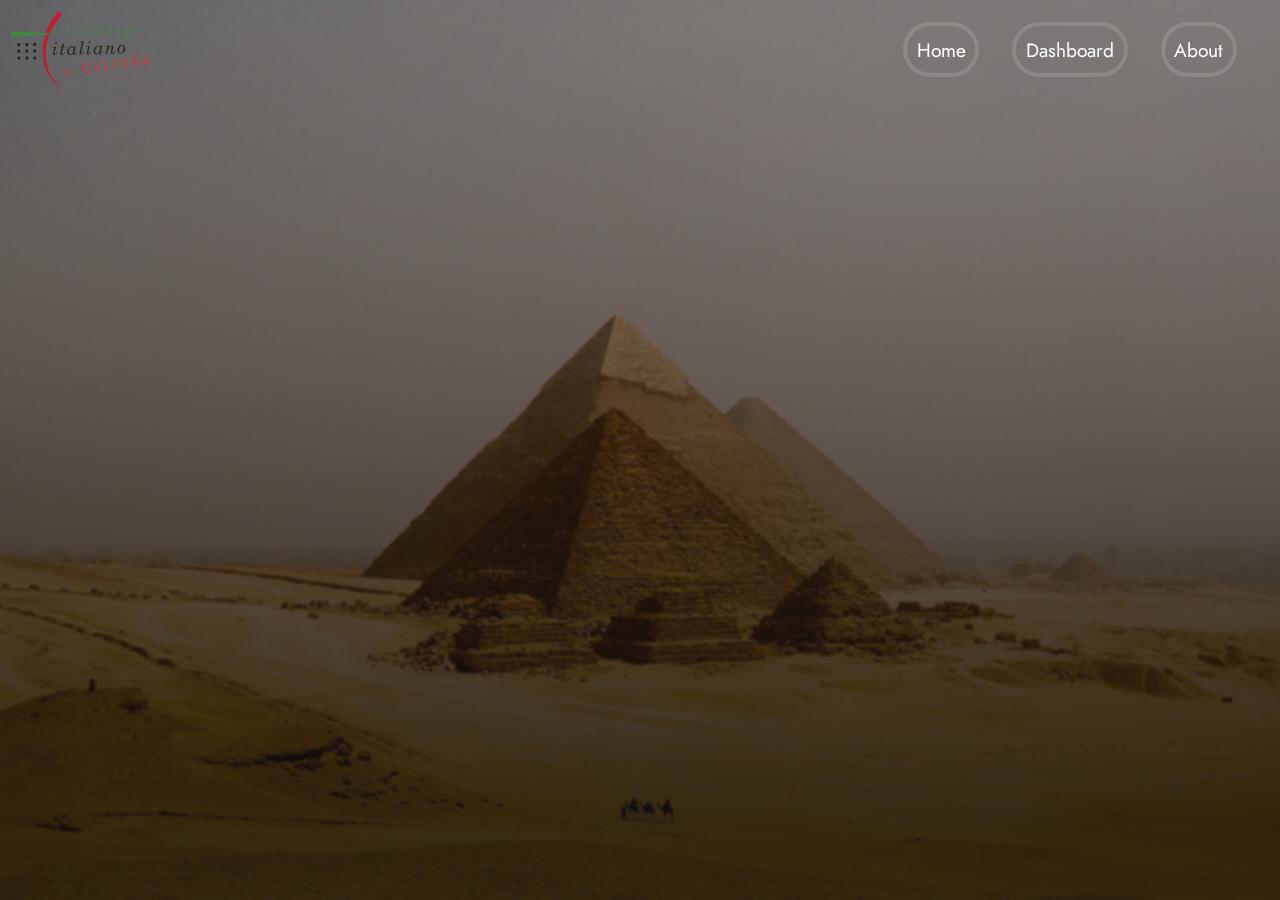
==== index.html @ d17fd27d "Half way" ====
<!DOCTYPE html>
<html lang="en">

<head>
    <meta charset="UTF-8">
    <meta http-equiv="X-UA-Compatible" content="IE=edge">
    <meta name="viewport" content="width=device-width, initial-scale=1.0">
    <title>Istituto Italiano di Cultura</title>
    <link rel="stylesheet" href="style.css">
    <link rel="preconnect" href="https://fonts.googleapis.com">
    <link rel="preconnect" href="https://fonts.gstatic.com" crossorigin>
    <link href="https://fonts.googleapis.com/css2?family=Jost:wght@400;500;600;700;800&display=swap" rel="stylesheet">
</head>

<body>


<header class="header" id="header">
    <nav class="navbar">
        <div class="logo">
            <a href="index.html"><img src="assets/images/logo_iic.svg" alt="">
            </a>        
        </div>

        <ul class="navlist">
            <li class="navitem"><a href="index.html">Home</a>
            </li>
            <li class="navitem"><a href="dashboard.html">Dashboard</a>
            </li>
            <li class="navitem"><a href="about.html">About</a>
            </li>
        </ul>
    </nav>
</header>

<main>
    <div class="overlay"></div>
    <section class="home__section">
        <div class="home__container">
            
        </div>
    </section>
</main>

<footer>

</footer>
    <script src="app/main.js"></script>
</body>

</html>
---- style.css ----
*,*::before,*::after {
    box-sizing: border-box;
}

* {
    margin: 0;
    padding: 0;
    font: inherit;
    outline: 0px rgb(0, 247, 255) solid;

}

html {
    color-scheme: dark light;
    scroll-behavior: smooth;
}

body {
    min-height: 100vh;
    background-image: url(assets/images/pexels-mustafa-hussein-14466546.jpg);
    background-position: 50%;
    background-size: cover;
    position: relative;
    font-family: 'Jost', sans-serif;
}

img, svg, picture, video {
    display: block;
    max-width: 100%;
}

a {
    text-decoration: none;
    color: #fff;
}

ul {
    list-style: none;
}

header {
    position: fixed;
    top: 0;
    right: 0;
    width: 100%;
    z-index: 10;
}

.navbar {
    display: flex;
    justify-content: space-between;
    padding: 10px;
}

.navlist {
    display: flex;
    width: 400px;
    justify-content: space-evenly;
    align-items: center;
    font-size: 1.2rem;
}

.navitem{
    border-radius: 2em;
    padding: .5em;
    border: #ffffff22 solid 4px;
    backdrop-filter: blur(10px);
    cursor: pointer;
    transition: all 350ms ease;
}

.navitem:hover {
    background-color: #ffffff33;
    border: #ffffff98 solid 4px;
}

.logo {
    width: 140px;
}

.overlay {
    position: absolute;
    top: 0;
    left: 0;
    width: 100%;
    height: 100%;
    background: linear-gradient(
    0deg, 
    hsla(0, 0%, 5%, 0.81) 10%, 
    hsla(0, 0%, 5%, 0.4) 
    );
    backdrop-filter: blur(1px);
}

.dashboard__section {
    position: absolute;
    display: grid;
    width: 100%;
    height: 100%;
    padding: 2em;
}

.dashboard__container {
    display: flex;
    justify-content: center;
    align-items: center;
}

.swiper {
    width: 600px;
    height: 400px;
    box-shadow: 5px 5px 50px 1px #191919;    
    border-radius: 2em;
}

.mySwiper2{
    width: 700px;
    height: 600px;
    box-shadow: 5px 5px 50px 1px #191919;    
    border-radius: 2em;
}

.swiper-slide {
    border-radius: 2em;
    background-size: cover;
}

.swiper-slide:nth-child(1n) {
    background-image: url(assets/images/closeup-engravings-walls-luxor-temple-egypt.jpg);
}

.swiper-slide:nth-child(2n) {
    background-image: url(assets/images/closeup-engravings-walls-luxor-temple-egypt.jpg);
}

.swiper-slide:nth-child(3n) {
    background-image: url(assets/images/closeup-engravings-walls-luxor-temple-egypt.jpg);
}

.swiper-slide:nth-child(4n) {
    background-image: url(assets/images/closeup-engravings-walls-luxor-temple-egypt.jpg);
}

.swiper-slide:nth-child(5n) {
    background-image: url(assets/images/closeup-engravings-walls-luxor-temple-egypt.jpg);
}     

.swiper-slide:nth-child(6n) {
    background-image: url(assets/images/closeup-engravings-walls-luxor-temple-egypt.jpg);
}

.swiper-slide:nth-child(7n) {
    background-image: url(assets/images/closeup-engravings-walls-luxor-temple-egypt.jpg);
}

.swiper-slide:nth-child(8n) {
    background-image: url(assets/images/closeup-engravings-walls-luxor-temple-egypt.jpg);
}

.swiper-slide:nth-child(9n) {
    background-image: url(assets/images/closeup-engravings-walls-luxor-temple-egypt.jpg);
}

.swiper-slide:nth-child(10n) {
    background-image: url(assets/images/closeup-engravings-walls-luxor-temple-egypt.jpg);
}

.swiper-button-prev {

}
.swiper-button-next {

}
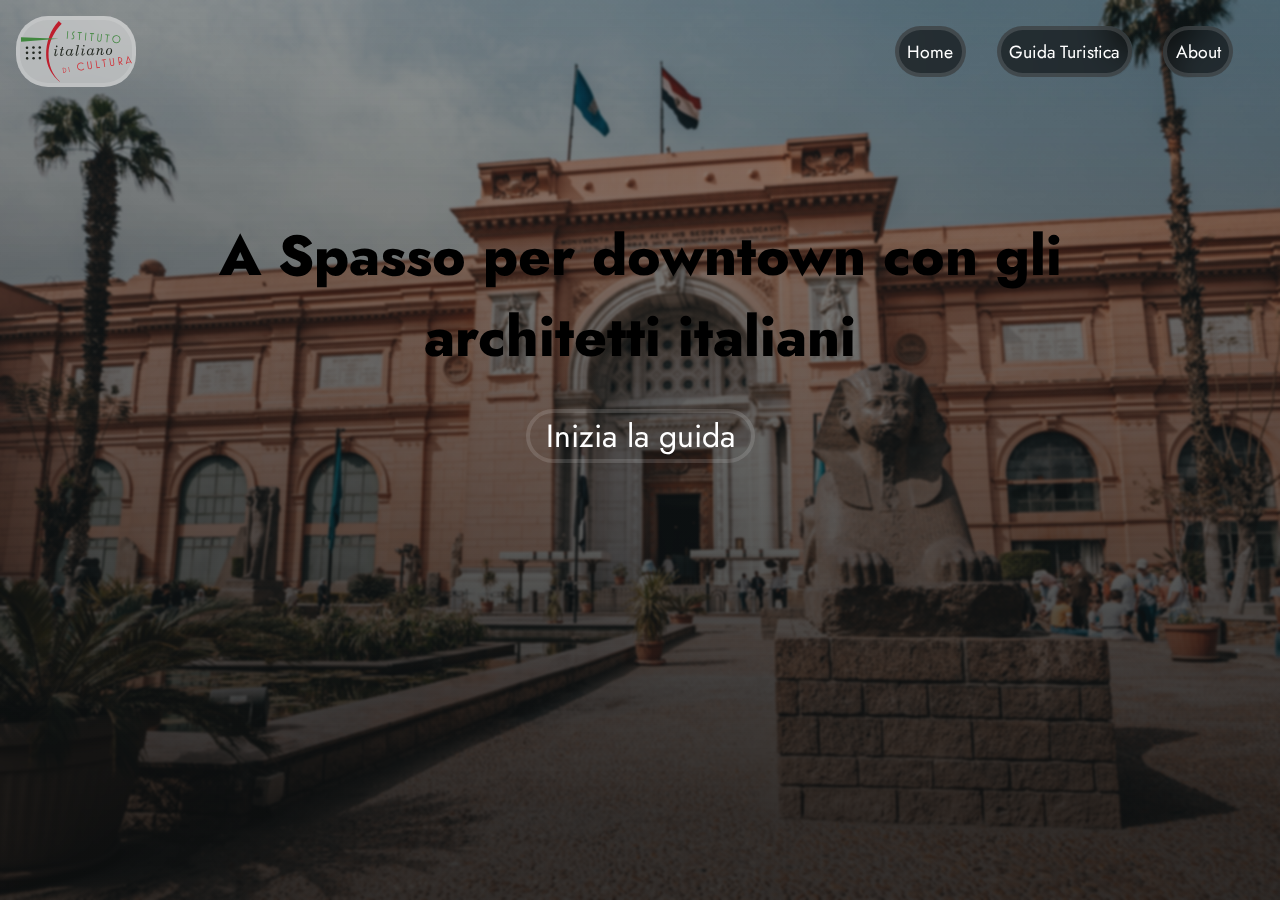
==== commit 0a6b8984: "Last Step" ====
--- a/index.html
+++ b/index.html
@@ -10,6 +10,7 @@
     <link rel="preconnect" href="https://fonts.googleapis.com">
     <link rel="preconnect" href="https://fonts.gstatic.com" crossorigin>
     <link href="https://fonts.googleapis.com/css2?family=Jost:wght@400;500;600;700;800&display=swap" rel="stylesheet">
+    <link rel="shortcut icon" href="assets/images/favicon.svg" type="image/x-icon">
 </head>
 
 <body>
@@ -23,21 +24,29 @@
         </div>
 
         <ul class="navlist">
-            <li class="navitem"><a href="index.html">Home</a>
+            <a href="index.html"><li class="navitem">Home
             </li>
-            <li class="navitem"><a href="dashboard.html">Dashboard</a>
+            </a>
+            <a href="dashboard.html"><li class="navitem">Guida Turistica
             </li>
-            <li class="navitem"><a href="about.html">About</a>
+            </a>
+            <a href="about.html"><li class="navitem">About
             </li>
+            </a>
         </ul>
     </nav>
 </header>
 
 <main>
-    <div class="overlay"></div>
     <section class="home__section">
         <div class="home__container">
+            <h1 class="home-title">
+                A Spasso per downtown con gli architetti italiani
+            </h1>
             
+            <div class="flex-button">
+                <a class="home-button" href="dashboard.html">Inizia la guida</a>
+            </div>
         </div>
     </section>
 </main>
--- a/style.css
+++ b/style.css
@@ -17,10 +17,8 @@
 
 body {
     min-height: 100vh;
-    background-image: url(assets/images/pexels-mustafa-hussein-14466546.jpg);
-    background-position: 50%;
+    background-image: url(assets/images/pexels-spencer-davis-4353815.jpg);
     background-size: cover;
-    position: relative;
     font-family: 'Jost', sans-serif;
 }
 
@@ -39,9 +37,6 @@
 }
 
 header {
-    position: fixed;
-    top: 0;
-    right: 0;
     width: 100%;
     z-index: 10;
 }
@@ -49,7 +44,7 @@
 .navbar {
     display: flex;
     justify-content: space-between;
-    padding: 10px;
+    padding: 1em;
 }
 
 .navlist {
@@ -57,28 +52,35 @@
     width: 400px;
     justify-content: space-evenly;
     align-items: center;
-    font-size: 1.2rem;
+    font-size: 1.1rem;
 }
 
 .navitem{
     border-radius: 2em;
     padding: .5em;
     border: #ffffff22 solid 4px;
-    backdrop-filter: blur(10px);
     cursor: pointer;
+    background-color: rgba(0, 0, 0, 0.568);
+    backdrop-filter: blur(15px);
     transition: all 350ms ease;
 }
 
 .navitem:hover {
-    background-color: #ffffff33;
-    border: #ffffff98 solid 4px;
+    background-color: rgb(22, 22, 22);
+    border: #49494998 solid 4px;
 }
 
 .logo {
-    width: 140px;
-}
-
-.overlay {
+    width: 120px;
+    z-index: 10;
+    border: #ffffff22 solid 4px;
+    border-radius: 2em;
+    background-color: rgba(228, 228, 228, 0.568);
+    backdrop-filter: blur(15px);
+}
+
+body::before {
+    content: '';
     position: absolute;
     top: 0;
     left: 0;
@@ -92,82 +94,169 @@
     backdrop-filter: blur(1px);
 }
 
-.dashboard__section {
-    position: absolute;
+.home__section {
     display: grid;
-    width: 100%;
-    height: 100%;
-    padding: 2em;
-}
-
-.dashboard__container {
+    place-items: center;
+}
+.home__container {
+    text-align: center;
+    padding: 7em;
+    z-index: 10;
+}
+
+.home-title {
+    font-size: 3.5rem;
+    font-weight: 800;
+}
+
+.flex-button {
     display: flex;
     justify-content: center;
     align-items: center;
-}
-
-.swiper {
-    width: 600px;
+    margin-block: 2em;
+}
+.home-button {
+    font-size: 2rem;
+    border-radius: 1em;
+    padding-inline: .5em;
+    border: #ffffff22 solid 4px;
+    transition: all 300ms ease;
+}
+
+.home-button:hover {
+    background-color: rgb(22, 22, 22);
+    border: #49494998 solid 4px;
+}
+
+.dashboard__section {
+    margin-right: .5em;
+    padding-inline: 5em;
+}
+
+.dashboard__container {
+    display: grid;
+    grid-template-columns: repeat(2, 1fr);
+    gap: 2em;
+    place-items: center;
+}
+
+.imgswiper {
+    width: 500px;
     height: 400px;
     box-shadow: 5px 5px 50px 1px #191919;    
     border-radius: 2em;
 }
-
-.mySwiper2{
-    width: 700px;
-    height: 600px;
+.imgslide{
+    object-fit: cover;
+}
+.infoswiper{
+    width: 600px;
+    height: 500px;
     box-shadow: 5px 5px 50px 1px #191919;    
     border-radius: 2em;
 }
 
+.infoslide {
+    display: grid;
+    grid-template-rows: repeat(3,1fr);
+    padding: 1.5em;
+    background-color: rgba(0, 0, 0, 0.568);
+    backdrop-filter: blur(15px);
+}
+
+audio {
+    width: 100%;
+}
+
+.flex {
+    display: flex;
+    justify-content: space-between;
+    align-items: center;
+}
+.info-text p{
+    padding: 1em;
+    border-radius: 2em;
+    margin-block: .5em;
+    height: 12.5em;
+    overflow-y: auto;
+}
+
+::-webkit-scrollbar {
+    width: 5px;
+}
+
+/* Track */
+::-webkit-scrollbar-track {
+    -webkit-box-shadow: inset 0 0 6px rgba(0, 0, 0, 0.3); 
+    -webkit-border-radius: 10px;
+    border-radius: 10px;
+}
+
+/* Handle */
+::-webkit-scrollbar-thumb {
+    -webkit-border-radius: 10px;
+    border-radius: 10px;
+    background: rgba(255, 255, 255, 0.8); 
+    -webkit-box-shadow: inset 0 0 6px rgba(0,0,0,0.5); 
+}
+
+::-webkit-scrollbar-thumb:window-inactive {
+    background: rgba(255, 255, 255, 0.4); 
+}
+
+.text-title {
+    font-size: larger;
+    font-weight: 700;
+}
+
+.year {
+    border-radius: 1em;
+    padding: .5em;
+    border: #ffffff22 solid 4px;
+    backdrop-filter: blur(15px);
+}
+
+iframe {
+    width: 550px;
+    height: 100px;
+    border-radius: 1em;
+}
+
 .swiper-slide {
-    border-radius: 2em;
-    background-size: cover;
-}
-
-.swiper-slide:nth-child(1n) {
-    background-image: url(assets/images/closeup-engravings-walls-luxor-temple-egypt.jpg);
-}
-
-.swiper-slide:nth-child(2n) {
-    background-image: url(assets/images/closeup-engravings-walls-luxor-temple-egypt.jpg);
-}
-
-.swiper-slide:nth-child(3n) {
-    background-image: url(assets/images/closeup-engravings-walls-luxor-temple-egypt.jpg);
-}
-
-.swiper-slide:nth-child(4n) {
-    background-image: url(assets/images/closeup-engravings-walls-luxor-temple-egypt.jpg);
-}
-
-.swiper-slide:nth-child(5n) {
-    background-image: url(assets/images/closeup-engravings-walls-luxor-temple-egypt.jpg);
-}     
-
-.swiper-slide:nth-child(6n) {
-    background-image: url(assets/images/closeup-engravings-walls-luxor-temple-egypt.jpg);
-}
-
-.swiper-slide:nth-child(7n) {
-    background-image: url(assets/images/closeup-engravings-walls-luxor-temple-egypt.jpg);
-}
-
-.swiper-slide:nth-child(8n) {
-    background-image: url(assets/images/closeup-engravings-walls-luxor-temple-egypt.jpg);
-}
-
-.swiper-slide:nth-child(9n) {
-    background-image: url(assets/images/closeup-engravings-walls-luxor-temple-egypt.jpg);
-}
-
-.swiper-slide:nth-child(10n) {
-    background-image: url(assets/images/closeup-engravings-walls-luxor-temple-egypt.jpg);
+
 }
 
 .swiper-button-prev {
-
-}
+    border-radius: 1.5em;
+    padding: 2em;
+    border: #ffffff22 solid 4px;
+    cursor: pointer;
+    background-color: rgba(0, 0, 0, 0.568);
+    backdrop-filter: blur(15px);
+    transition: all 300ms ease;
+    color: white;    
+}
+.swiper-button-prev:hover {
+    background-color: rgb(22, 22, 22);
+    border: #49494998 solid 4px;
+}
+
 .swiper-button-next {
-
-}+    border-radius: 1.5em;
+    padding: 2em;
+    border: #ffffff22 solid 4px;
+    cursor: pointer;
+    background-color: rgba(0, 0, 0, 0.568);
+    backdrop-filter: blur(15px);
+    transition: all 300ms ease;
+    color: white;    
+}
+
+.swiper-button-next:hover {
+    background-color: rgb(22, 22, 22);
+    border: #49494998 solid 4px;
+}
+
+.swiper-pagination-bullet-active {
+    color: white;
+}
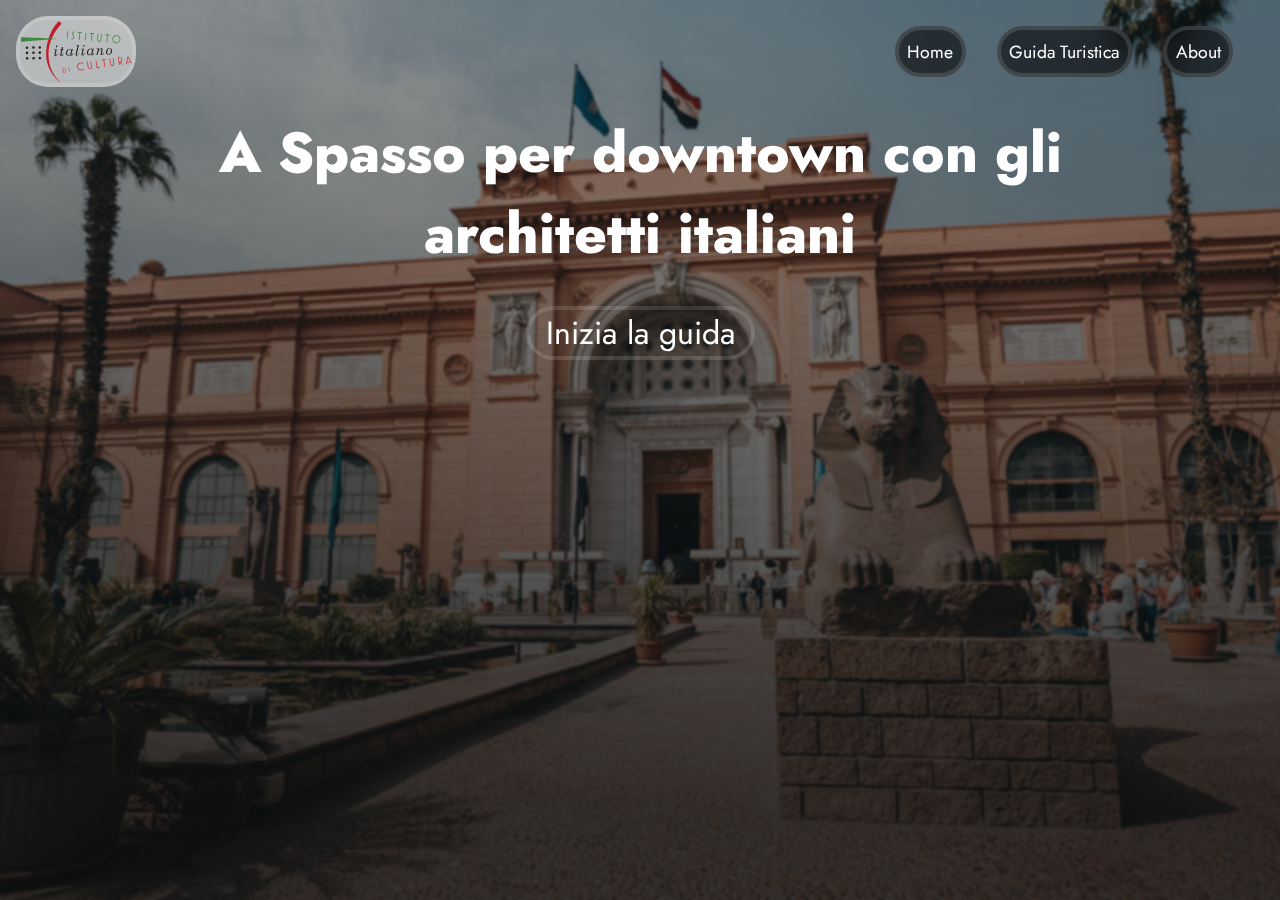
==== commit 4eb95093: "Refining HTML & CSS #1" ====
--- a/index.html
+++ b/index.html
@@ -37,19 +37,19 @@
     </nav>
 </header>
 
-<main>
-    <section class="home__section">
-        <div class="home__container">
-            <h1 class="home-title">
-                A Spasso per downtown con gli architetti italiani
-            </h1>
+
+<section class="home__section">
+    <div class="home__container">
+        <h1 class="home-title">
+            A Spasso per downtown con gli architetti italiani
+        </h1>
             
-            <div class="flex-button">
-                <a class="home-button" href="dashboard.html">Inizia la guida</a>
-            </div>
+        <div class="flex-button">
+            <a class="home-button" href="dashboard.html">Inizia la guida</a>
         </div>
-    </section>
-</main>
+    </div>
+</section>
+
 
 <footer>
 
--- a/style.css
+++ b/style.css
@@ -6,17 +6,17 @@
     margin: 0;
     padding: 0;
     font: inherit;
-    outline: 0px rgb(0, 247, 255) solid;
-
+    outline: 0px solid red;
 }
 
 html {
-    color-scheme: dark light;
     scroll-behavior: smooth;
 }
 
 body {
     min-height: 100vh;
+    color: white;
+    overflow: hidden;
     background-image: url(assets/images/pexels-spencer-davis-4353815.jpg);
     background-size: cover;
     font-family: 'Jost', sans-serif;
@@ -37,8 +37,10 @@
 }
 
 header {
+    position: fixed;
+    top: 0;
     width: 100%;
-    z-index: 10;
+    z-index: 2;
 }
 
 .navbar {
@@ -72,7 +74,6 @@
 
 .logo {
     width: 120px;
-    z-index: 10;
     border: #ffffff22 solid 4px;
     border-radius: 2em;
     background-color: rgba(228, 228, 228, 0.568);
@@ -82,6 +83,7 @@
 body::before {
     content: '';
     position: absolute;
+    z-index: -1;
     top: 0;
     left: 0;
     width: 100%;
@@ -101,7 +103,6 @@
 .home__container {
     text-align: center;
     padding: 7em;
-    z-index: 10;
 }
 
 .home-title {
@@ -128,16 +129,14 @@
     border: #49494998 solid 4px;
 }
 
-.dashboard__section {
-    margin-right: .5em;
-    padding-inline: 5em;
-}
-
 .dashboard__container {
     display: grid;
-    grid-template-columns: repeat(2, 1fr);
-    gap: 2em;
+    grid-template-columns: repeat(2,1fr);
+    place-content: center;
     place-items: center;
+    padding-inline: 3em;
+    gap: 0;
+    margin-top: 7.5em;
 }
 
 .imgswiper {
@@ -148,6 +147,7 @@
 }
 .imgslide{
     object-fit: cover;
+    border-radius: 2em;
 }
 .infoswiper{
     width: 600px;
@@ -160,8 +160,11 @@
     display: grid;
     grid-template-rows: repeat(3,1fr);
     padding: 1.5em;
-    background-color: rgba(0, 0, 0, 0.568);
-    backdrop-filter: blur(15px);
+    place-content: center;
+    place-items: center;
+    background-color: rgba(0, 0, 0, 0.568);
+    backdrop-filter: blur(15px);
+    border-radius: 2em;
 }
 
 audio {
@@ -172,11 +175,11 @@
     display: flex;
     justify-content: space-between;
     align-items: center;
+    border-bottom: 2px solid #ffffff22;
 }
 .info-text p{
-    padding: 1em;
-    border-radius: 2em;
-    margin-block: .5em;
+    padding-inline: .5em;
+    margin: .7em;
     height: 12.5em;
     overflow-y: auto;
 }
@@ -207,6 +210,7 @@
 .text-title {
     font-size: larger;
     font-weight: 700;
+    margin-block: .7em;
 }
 
 .year {
@@ -222,11 +226,10 @@
     border-radius: 1em;
 }
 
-.swiper-slide {
-
-}
-
 .swiper-button-prev {
+    position: absolute;
+    top: 300px;
+    left: -2px;
     border-radius: 1.5em;
     padding: 2em;
     border: #ffffff22 solid 4px;
@@ -234,7 +237,8 @@
     background-color: rgba(0, 0, 0, 0.568);
     backdrop-filter: blur(15px);
     transition: all 300ms ease;
-    color: white;    
+    color: white;   
+    transform: scale(0.8);  
 }
 .swiper-button-prev:hover {
     background-color: rgb(22, 22, 22);
@@ -242,6 +246,9 @@
 }
 
 .swiper-button-next {
+    position: absolute;
+    top: 300px;
+    right: -2px;
     border-radius: 1.5em;
     padding: 2em;
     border: #ffffff22 solid 4px;
@@ -249,7 +256,8 @@
     background-color: rgba(0, 0, 0, 0.568);
     backdrop-filter: blur(15px);
     transition: all 300ms ease;
-    color: white;    
+    color: white;   
+    transform: scale(0.8); 
 }
 
 .swiper-button-next:hover {
